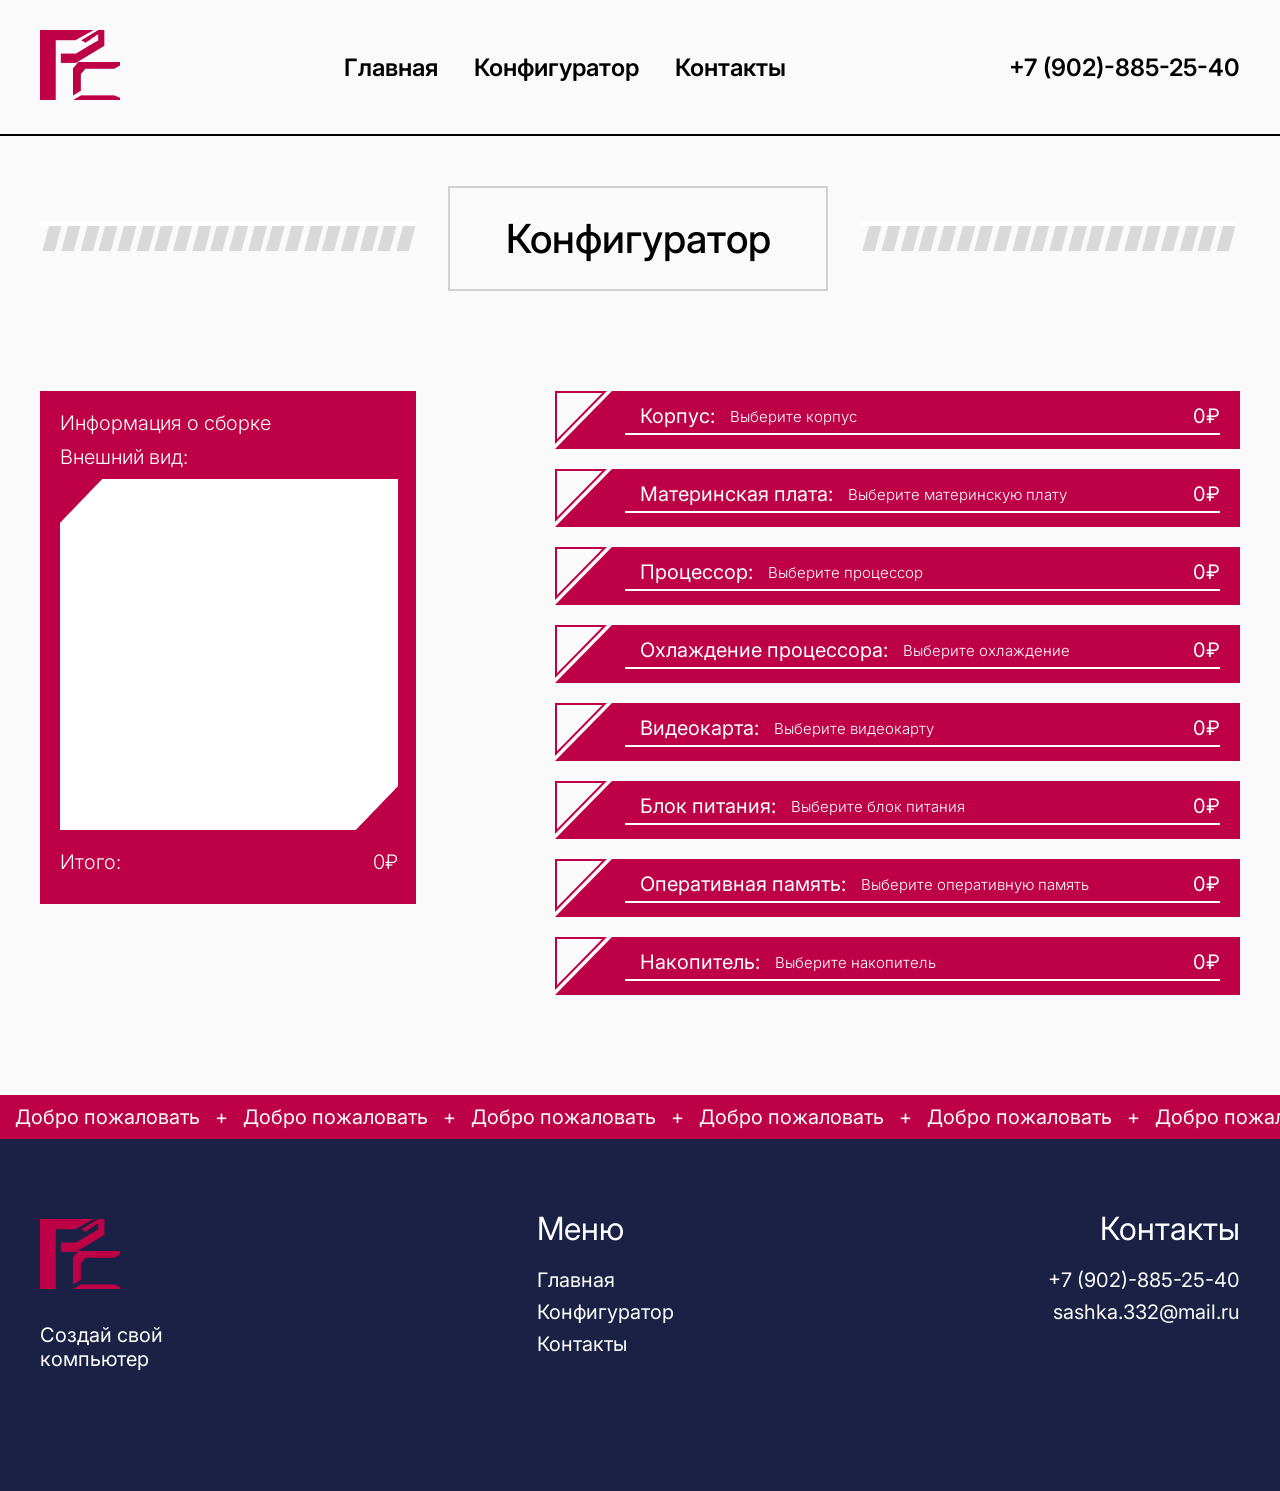
==== config.html @ 6a646ca5 "add" ====
<!DOCTYPE html>
<html lang="en">
<head>
    <meta charset="UTF-8">
    <meta name="viewport" content="width=device-width, initial-scale=1.0">
    <link rel="stylesheet" href="css/style.css">
    <link rel="stylesheet" href="css/config.css">
    <link rel="stylesheet" href="css/dopconfig.css">
    <link rel="stylesheet" href="css/mobileconfig.css">
    <title>PC - Конфигуратор</title>
</head>
<body>
    <!-- Шапка -->
    <header>
        <section class="navbar">
            <div class="main-logo">
                <a href="index.html"><img src="images/Лого.png" height="70px"></a>
            </div>
            <div class="main-menu">
                <a href="index.html">Главная</a>
                <a href="config.html" style="padding-left: 30px; padding-right: 30px;">Конфигуратор</a>
                <a href="contacts.html">Контакты</a>
            </div>
            <div class="main-contacts">
                <a href="tel:+79028852540" class="footer-link">+7 (902)-885-25-40</a>
            </div>
        </section>
    </header>
    <!-- Конец шапки -->

    <!--Содержание-->
    <section>
        <div class="line-h2-line" style="padding-top: 50px;">
            <img src="images/МаленькаяЛиния.png" height="33px" style="padding-right: 32px;">
            <h2>Конфигуратор</h2>
            <img src="images/МаленькаяЛиния.png" height="33px" style="padding-left: 32px;">
        </div>

        <!-- Конфигуратор -->
        <div class="configurator">
            <!-- Левая часть - изображение и цена -->
            <div class="config-left">
                <div class="image-price">
                    <p>Информация о сборке</p>
                    <p>Внешний вид:</p>
                    <div class="image-pc">
                        <div class="pc">
                            <img id="mainCaseImage" src="images/белыйКуб.png" alt="Изображение ПК" height="273px">
                        </div>
                    </div>
                    <div class="price">
                        <div class="text"><p>Итого:</p></div>
                        <div class="end-price"><p id="totalPrice">0₽</p></div>
                    </div>
                </div> 
            </div>

            <!-- Правая часть - компоненты -->
            <div class="complection">
                <!-- Корпус -->
                <div class="complection-item" data-component="case">
                    <div class="complection-start-image">
                        <div style="border-bottom: 2px solid #fff; display: flex; align-items: center; padding-bottom: 5px;">
                            <p class="complection-head">Корпус:</p>
                            <p class="complection-name">Выберите корпус</p>
                            <p class="complection-price">0₽</p>
                        </div>
                        <!-- Выпадающий список (скрыт по умолчанию) -->
                        <div class="component-dropdown" style="display: none;">
                            <!-- Варианты будут добавлены через JS -->
                        </div>
                    </div>
                </div>

                <!-- Материнская плата -->
                <div class="complection-item" data-component="motherboard">
                    <div class="complection-start-image">
                        <div style="border-bottom: 2px solid #fff; display: flex; align-items: center; padding-bottom: 5px;">
                            <p class="complection-head">Материнская плата:</p>
                            <p class="complection-name">Выберите материнскую плату</p>
                            <p class="complection-price">0₽</p>
                        </div>
                        <div class="component-dropdown" style="display: none;">
                            <!-- Варианты будут добавлены через JS -->
                        </div>
                    </div>
                </div>

                <!-- Процессор -->
                <div class="complection-item" data-component="cpu">
                    <div class="complection-start-image">
                        <div style="border-bottom: 2px solid #fff; display: flex; align-items: center; padding-bottom: 5px;">
                            <p class="complection-head">Процессор:</p>
                            <p class="complection-name">Выберите процессор</p>
                            <p class="complection-price">0₽</p>
                        </div>
                        <div class="component-dropdown" style="display: none;">
                            <!-- Варианты будут добавлены через JS -->
                        </div>
                    </div>
                </div>
                
                <!-- Охлаждение процессора -->
                <div class="complection-item" data-component="cooler">
                    <div class="complection-start-image">
                        <div style="border-bottom: 2px solid #fff; display: flex; align-items: center; padding-bottom: 5px;">
                            <p class="complection-head">Охлаждение процессора:</p>
                            <p class="complection-name">Выберите охлаждение</p>
                            <p class="complection-price">0₽</p>
                        </div>
                        <div class="component-dropdown" style="display: none;">
                            <!-- Варианты будут добавлены через JS -->
                        </div>
                    </div>
                </div>

                <!-- Видеокарта -->
                <div class="complection-item" data-component="gpu">
                    <div class="complection-start-image">
                        <div style="border-bottom: 2px solid #fff; display: flex; align-items: center; padding-bottom: 5px;">
                            <p class="complection-head">Видеокарта:</p>
                            <p class="complection-name">Выберите видеокарту</p>
                            <p class="complection-price">0₽</p>
                        </div>
                        <div class="component-dropdown" style="display: none;">
                            <!-- Варианты будут добавлены через JS -->
                        </div>
                    </div>
                </div>

                <!-- Блок питания -->
                <div class="complection-item" data-component="psu">
                    <div class="complection-start-image">
                        <div style="border-bottom: 2px solid #fff; display: flex; align-items: center; padding-bottom: 5px;">
                            <p class="complection-head">Блок питания:</p>
                            <p class="complection-name">Выберите блок питания</p>
                            <p class="complection-price">0₽</p>
                        </div>
                        <div class="component-dropdown" style="display: none;">
                            <!-- Варианты будут добавлены через JS -->
                        </div>
                    </div>
                </div>

                <!-- Оперативная память -->
                <div class="complection-item" data-component="ram">
                    <div class="complection-start-image">
                        <div style="border-bottom: 2px solid #fff; display: flex; align-items: center; padding-bottom: 5px;">
                            <p class="complection-head">Оперативная память:</p>
                            <p class="complection-name">Выберите оперативную память</p>
                            <p class="complection-price">0₽</p>
                        </div>
                        <div class="component-dropdown" style="display: none;">
                            <!-- Варианты будут добавлены через JS -->
                        </div>
                    </div>
                </div>

                <!-- Накопитель -->
                <div class="complection-item" data-component="storage">
                    <div class="complection-start-image">
                        <div style="border-bottom: 2px solid #fff; display: flex; align-items: center; padding-bottom: 5px;">
                            <p class="complection-head">Накопитель:</p>
                            <p class="complection-name">Выберите накопитель</p>
                            <p class="complection-price">0₽</p>
                        </div>
                        <div class="component-dropdown" style="display: none;">
                            <!-- Варианты будут добавлены через JS -->
                        </div>
                    </div>
                </div>
            </div>
        </div>
        <!--  конец  -->

    </section>

    <!--  Конец содержания  -->

    <!--  Подвал  -->
    <footer>
        <div class="redline">
            <div class="marquee-one-line">
                <div class="marquee-content" id="marqueeContent2">
                    <!-- Тут будет текст -->
                </div>
            </div>
        </div>
        <div class="content-footer">
            <div class="div-with-logo">
                <div class="main-logo">
                    <a href="index.html"><img src="images/Лого.png" height="70px"></a>
                </div>
                <p>Создай свой<br>компьютер</p>
            </div>
            <div class="footer-menu1">
                <h4>Меню</h4>
                <nav>  
                    <ul class="footer-menu">  
                        <li class="footer-menu-item">
                            <a href="index.html" class="footer-link">Главная</a>
                        </li>  
                        <li class="footer-menu-item">
                            <a href="config.html" class="footer-link">Конфигуратор</a>
                        </li>  
                        <li class="footer-menu-item">
                            <a href="contacts.html" class="footer-link">Контакты</a>
                        </li>  
                    </ul>  
                </nav>  
            </div>
            <div class="footer-menu2">
                <h4>Контакты</h4>
                <nav>  
                    <ul class="footer-menu">  
                        <li class="footer-menu-item">
                            <a href="tel:+79028852540" class="footer-link">+7 (902)-885-25-40</a>
                        </li>  
                        <li class="footer-menu-item">
                            <a href="mailto:sashka.332@mail.ru" class="footer-link">sashka.332@mail.ru</a>
                        </li>   
                    </ul>  
                </nav>  
            </div>
        </div>
    </footer>
    <!--  Подвал  -->
    <script src="js/configurator.js"></script>
    <script src="js/scripts.js"></script>
</body>
</html>
---- css/style.css ----
@import url('https://fonts.googleapis.com/css2?family=Inter:ital,opsz,wght@0,14..32,100..900;1,14..32,100..900&display=swap');
* {
    font-family: "Inter", sans-serif;
}

body {
    background-color: #fafafa;
    width: 100%;
    margin: 0px;
}

section {
    width: 1200px;
    margin-left: auto;
    margin-right: auto;
}

.coll-two {
    margin-top: 50px;
    display: flex;
    flex-direction: row;
}

.main-text {
    display: flex;
}

.main-text p {
    color: #fff;
    font-size: 48px;
    font-weight: 800;
    margin-top: 20px;
    margin-left: -140px;
    -webkit-text-stroke: 1.8px #000;
}

h1 {
    font-size: 80px;
    font-weight: 600;
    line-height: 90%;
    margin: 0px;
}

h2 {
    font-size: 40px;
    font-weight: 500;
    border: #d1d1d1 2px solid;
    width: 376px;
    text-align: center;
    padding-top: 26px;
    padding-bottom: 26px;
    margin: 0px;
}

h3 {
    font-size: 36px;
    font-weight: 500;
    margin: 0;
}

.stak-and-text {
    width: 250px;
    height: 72px;
    margin-top: 50px;
    font-size: 20px;
    line-height: 110%;
    display: flex;
}

.stak-and-text p {
    margin: auto;
}

.stak-and-text img {
    padding-right: 7px;
}

.button-img{
    margin-top: 50px;
}

.mainblok-right {
    display: flex;
    margin-left: 93px;
}
.img-border {
    width: 230px;
    height: 70px;
    font-size: 20px;
    font-weight: 400;
    line-height: 110%;
    background-color: #fff;
    border: 2px #d1d1d1 solid;
    padding-left: 15px;
    padding-top: 15px;
    padding-bottom: 13px;
    padding-right: 14px;
    margin-left: -180px;
    margin-top: 127px;
}

.image-from-div {
    margin-left: 40px;
}

.redline {
    background-color: #BE0046;
    padding-top: 10px;
    padding-bottom: 10px;
    margin-top: 50px;
}

.redline p {
   color: #fff; 
   font-size: 20px; 
   line-height: 100%; 
   letter-spacing: 7px;
   text-align: center; 
}

.blueline {
    height: 100px;
    background-color: #1B2145;
}

.h2-and-line {
    display: flex;
    align-items: center;
}

.about-block {
    display: flex;
    margin-left: 36px;
}

.about-block p {
    font-size: 20px;
    font-weight: 500;
    margin: 0;
    padding-top: 15px;
}
.texttxet {
    padding-left: 30px;
}
.whyWe-block {
    background-image: url(../images/ПочемуМы.png);
    background-size: contain;
    background-repeat: no-repeat;
    margin-left: 36px;
    margin-top: 31px;
    width: 685px;
    height: 277px;
}

.whyWe-block h3{
    padding-top: 15px;
    padding-left: 20px;
}
.icons {
    display: flex;
    margin-left: 100px;
    margin-top: 50px;
}

.icons-individual {
    text-align: center;
    font-size: 20px;
    font-weight: 500;
}

.icons-individual p{
    margin: 0;
    padding-top: 15px;
}

.shadow-line {
    margin-top: 100px;
    margin-bottom: 100px;
    height: 117px;
    background-image: url(../images/Разделение.png);
    background-size: cover;
}

.line-h2-line {
    display: flex;
    align-items: center;
}


/**/
        
        .marquee-content {
            display: inline-block;
            white-space: nowrap;
            animation: scroll 250s linear infinite;
        }
        
        .text-item {
            display: inline-block;
            color: white;
            font-size: 20px;
            font-weight: 400;
            padding: 0 15px;
        }
        
        .plus-item {
            display: inline-block;
            color: #fff;
            font-size: 20px;
            font-weight: 400;
            margin: 0;
            animation: pulse 1s infinite alternate;
        }
        
        @keyframes scroll {
            0% {
                transform: translateX(0);
            }
            100% {
                transform: translateX(-50%);
            }
        }
        
        
        /* Градиентные края */
        .marquee-one-line::before {
            content: '';
            position: absolute;
            top: 0;
            left: 0;
            width: 100px;
            height: 100%;
            z-index: 2;
            pointer-events: none;
        }
        
        .marquee-one-line::after {
            content: '';
            position: absolute;
            top: 0;
            right: 0;
            width: 100px;
            height: 100%;
            z-index: 2;
            pointer-events: none;
        }

.image-text-image {
    display: flex;
    align-items: center;
    margin-top: 50px;
}

.center-elements {
    align-items: center;
    margin-left: 34px;
    margin-right: 34px;
}
.center-elements p{
    font-size: 32px;
    font-weight: 500;
    text-align: center;
}
.images {
    display: flex;
}

footer  {
    background-color: #1B2145;
}

.content-footer {
    display: flex;
    margin: auto;
    width: 1200px;
}

.div-with-logo p{
    font-size: 20px;
    font-weight: 400;
    color: #fff;
}

.footer-menu1 {
    margin-left: auto;
    margin-right: auto;
}

.footer-menu1 h4{
    font-size: 32px;
    font-weight: 400;
    color: #fff;
    margin-top: 0;
    margin-bottom: 20px;
}

.footer-menu1 a{
    font-size: 20px;
    font-weight: 400;
    color: #fff;

}
.footer-menu2 {
    text-align: right;
}

.footer-menu2 h4{
    font-size: 32px;
    font-weight: 400;
    color: #fff;
    margin-top: 0;
    margin-bottom: 20px;
}

.footer-menu2 a{
    font-size: 20px;
    font-weight: 400;
    color: #fff;

}

.footer-menu {
    list-style: none;
    padding: 0;
    margin: 0;
}

.footer-menu-item {
    margin-bottom: 8px;
}

.footer-link {
    text-decoration: none;
    color: inherit;
}

.footer-menu1 a:hover{
    color: #BE0046;
}

.footer-menu2 a:hover{
    color: #BE0046;
}

.marquee-one-line {
    position: relative;
    overflow: hidden;
    width: 100%;
}

.marquee-content {
    display: inline-block;
    white-space: nowrap;
    animation: scroll 200s linear infinite;
}

/* Для верхней строки - другой ID */
#marqueeContent {
    animation: scroll 200s linear infinite;
}

/* Для нижней строки в футере - другой ID */
#marqueeContent2 {
    animation: scroll 200s linear infinite;
}

/* Убираем градиенты если они не нужны */
.marquee-one-line::before,
.marquee-one-line::after {
    display: none; /* Убираем если не нужны градиенты */
}

/* Или настрой градиенты правильно если хочешь оставить */
.marquee-one-line::before {
    content: '';
    position: absolute;
    top: 0;
    left: 0;
    width: 100px;
    height: 100%;
    background: linear-gradient(to right, #BE0046, transparent);
    z-index: 2;
    pointer-events: none;
}

.marquee-one-line::after {
    content: '';
    position: absolute;
    top: 0;
    right: 0;
    width: 100px;
    height: 100%;
    background: linear-gradient(to left, #BE0046, transparent);
    z-index: 2;
    pointer-events: none;
}

/* Пауза при наведении */
.marquee-content:hover {
    animation-play-state: paused;
}

/* Исправление для footer */
footer {
    margin-top: 100px;
    background-color: #1B2145;
    overflow: hidden; /* Чтобы градиенты не выходили за пределы */
}

.content-footer {
    padding-top: 50px;
    padding-bottom: 100px;
}

.footer-menu1, .footer-menu2 {
    padding-top: 20px;
}

/* Убери если это мешает */
footer .redline {
    margin-top: 0;
}

/* Дополнительные исправления */
.text-item, .plus-item {
    font-size: 20px;
    font-weight: 400;
    color: white;
}

.plus-item {
    animation: pulse 1s infinite alternate;
}

@keyframes pulse {
    0% { opacity: 0.7; }
    100% { opacity: 1; }
}

header{
    border-bottom: 2px #000 solid;
}

.main-menu {
    font-size: 24px;
    font-weight: 600;
    text-align: center;
    margin-left: auto;
    margin-right: auto;
}

.main-menu a{
    text-decoration: none;
    color: #000;
}

.main-contacts a{
    font-size: 24px;
    font-weight: 600;
    text-decoration: none;
    color: #000;
}

.navbar {
    display: flex;
    align-items: center;
}

.main-logo{
    margin-top: 30px;
    margin-bottom: 30px;
}

.image-icons {
    display: flex;
    margin-top: 100px;
    margin-bottom: 100px;
}

.contacts {
    margin-left: 36px;
}

.contacts-items{
    display: flex;
    align-items: center;
}
.contacts-items p {
    font-size: 24px;
    font-weight: 500;
    padding-left: 33px;
    color: #000;
    text-decoration: none;
    margin: 0;
}

.contacts-items a {
    font-size: 24px;
    font-weight: 500;
    color: #000;
    text-decoration: none;
    margin: 0;
    padding-left: 33px;
}
.contacts-image {
    margin-left: -33px;
}

.social-icons {
    display: flex;
    margin-top: 33px;
}
---- css/config.css ----
.configurator {
    display: flex;
    margin-top: 100px;
    margin-bottom: 100px;
}

.image-price {
    background-color: #BE0046;
    padding-left: 20px;
    padding-top: 20px;
    padding-bottom: 20px;
    padding-right: 18px;
}
.image-price p{
    margin: 0;
    font-size: 20px;
    font-weight: 300;
    color: #fff;
    margin-bottom: 10px;
}

.image-pc {
    background-image: url(../images/белыйКуб.png);
    background-size: contain;
    background-repeat: no-repeat;
    height: 351px;
    width: 338px;
}
.pc {
    display: flex;
    justify-content: center;
    align-items: center;
    height: 100%;
}

.price {
    display: flex;
    margin-top: 20px;
}

.end-price {
    text-align: right;
    margin-left: auto;
}

.complection {
    margin-left: auto;
}

.complection-item {
    width: 685px;
}

.complection-section{
    padding-left: 70px;
    padding-top: 13px;
    padding-bottom: 14px;
    padding-right: 20px;
    align-items: center;
    color: #fff;    
    background-color: #BE0046; 
}

.complection-head {
    padding-left: 15px;
    font-size: 20px;
    font-weight: 400;
    margin: 0;
}

.complection-name {
    padding-left: 15px;
    font-size: 15px;
    font-weight: 300;
    margin: 0;
}

.complection-price {
    margin-left: auto;
    margin-top: 0;
    margin-bottom: 0;
    text-align: right;
    font-size: 20px;
    font-weight: 400;
}

.complection-start-image{
    padding-left: 70px;
    padding-top: 13px;
    padding-bottom: 14px;
    padding-right: 20px;
    align-items: center;
    color: #fff;
    background-image: url(../images/ФонБлоков.png);
    background-size: contain;
    background-repeat: no-repeat;
    margin-top: 20px;
}

/* дополнительные стили для адаптивности */

/* Базовые стили для мобильных */
@media (max-width: 768px) {
    .image-price p {
        font-size: 18px;
        text-align: center;
    }
    
    .price {
        justify-content: center;
        flex-direction: column;
        align-items: center;
    }
    
    .text, .end-price {
        text-align: center;
        margin-left: 0;
    }
    
    .end-price p {
        font-size: 24px;
        margin-top: 5px;
    }
}

@media (max-width: 425px) {
    .image-price {
        padding: 15px;
    }
    
    .image-price p {
        font-size: 16px;
        margin-bottom: 8px;
    }
    
    .price {
        margin-top: 15px;
    }
    
    .text p, .end-price p {
        font-size: 18px;
    }
}
---- css/dopconfig.css ----
/* Добавьте/обновите в dopconfig.css */

/* Стили для выпадающего списка */
.component-dropdown {
    background-color: rgba(190, 0, 70, 0.98);
    border-radius: 4px;
    margin-top: 10px;
    box-shadow: 0 5px 20px rgba(0, 0, 0, 0.3);
    z-index: 100;
    max-height: 350px;
    overflow-y: auto;
    position: relative;
}

/* Фон для элементов в выпадающем меню */
.dropdown-content {
    padding: 5px 0;
    background: linear-gradient(135deg, rgba(27, 33, 69, 0.1) 0%, rgba(190, 0, 70, 0.9) 100%);
    border-radius: 4px;
}

.dropdown-item {
    padding: 0;
    cursor: pointer;
    transition: all 0.2s ease;
    border-bottom: 1px solid rgba(255, 255, 255, 0.1);
    background: rgba(27, 33, 69, 0.2);
    margin: 2px 5px;
    border-radius: 3px;
}

.dropdown-item:hover {
    background: rgba(255, 255, 255, 0.15);
    transform: translateX(5px);
}

.dropdown-item:last-child {
    border-bottom: none;
}

/* Подсветка выбранного элемента в дропдауне */
.dropdown-item.selected-in-dropdown {
    background: rgba(255, 255, 255, 0.2);
    border-left: 3px solid #ffffff;
}

/* Стиль для выбранного элемента */
.complection-item.selected {
    cursor: pointer !important; /* Оставляем курсор pointer для возможности изменения */
}

.complection-item.selected:hover .complection-section {
    background-color: rgba(190, 0, 70, 0.9);
    transform: translateY(-2px);
    box-shadow: 0 5px 15px rgba(0, 0, 0, 0.2);
    transition: all 0.3s ease;
}

/* Анимация для обновления цены */
.price-updated {
    animation: priceFlash 0.5s ease;
}

.total-price-updated {
    animation: totalPriceFlash 0.5s ease;
}

@keyframes priceFlash {
    0% { transform: scale(1); color: #fff; }
    50% { transform: scale(1.05); color: #ffd700; }
    100% { transform: scale(1); color: #fff; }
}

@keyframes totalPriceFlash {
    0% { transform: scale(1); }
    50% { transform: scale(1.05); }
    100% { transform: scale(1); }
}

/* Плавные переходы */
.complection-section, .complection-start-image {
    transition: all 0.3s ease;
}

/* Стили для скролла в выпадающем списке */
.component-dropdown::-webkit-scrollbar {
    width: 8px;
}

.component-dropdown::-webkit-scrollbar-track {
    background: rgba(27, 33, 69, 0.3);
    border-radius: 4px;
    margin: 5px;
}

.component-dropdown::-webkit-scrollbar-thumb {
    background: rgba(255, 255, 255, 0.4);
    border-radius: 4px;
}

.component-dropdown::-webkit-scrollbar-thumb:hover {
    background: rgba(255, 255, 255, 0.6);
}

/* Градиент для фона элементов в выпадающем меню */
.dropdown-item {
    background: linear-gradient(90deg, 
        rgba(27, 33, 69, 0.3) 0%, 
        rgba(190, 0, 70, 0.7) 50%, 
        rgba(27, 33, 69, 0.3) 100%);
}

.dropdown-item:hover {
    background: linear-gradient(90deg, 
        rgba(27, 33, 69, 0.4) 0%, 
        rgba(190, 0, 70, 0.8) 50%, 
        rgba(27, 33, 69, 0.4) 100%);
}

/* Адаптивность для выпадающего списка */
@media (max-width: 768px) {
    .dropdown-item > div {
        flex-direction: column;
        align-items: flex-start !important;
    }
    
    .dropdown-item > div > div:last-child {
        margin-top: 5px;
        align-self: flex-end;
    }
}

/* Добавьте в dopconfig.css */

/* Отступы между выбранными блоками */
.complection-item.selected + .complection-item.selected {
    margin-top: 20px;
}

/* Отступы между всеми блоками для единообразия */
.complection-item:not(:first-child) {
    margin-top: 20px;
}

/* Убираем отступы у блоков, которые скрыты (дропдауны) */
.component-dropdown {
    margin-top: 0 !important;
}

/* Отступы внутри блоков */
.complection-section, .complection-start-image {
    padding-top: 13px !important;
    padding-bottom: 14px !important;
    margin: 0 !important;
}

/* Адаптивность отступов */
@media (max-width: 768px) {
    .complection-item:not(:first-child),
    .complection-item.selected + .complection-item.selected {
        margin-top: 15px;
    }
}

/**/
/*- адаптация выпадающих списков */

@media (max-width: 768px) {
    .component-dropdown {
        position: relative !important;
        z-index: 10;
        max-height: 200px;
    }
    
    .dropdown-item > div {
        flex-direction: column;
        align-items: flex-start;
        padding: 10px 15px;
    }
    
    .dropdown-item .complection-name {
        margin-top: 5px;
        font-size: 13px;
    }
    
    .dropdown-item .complection-price {
        align-self: flex-end;
        margin-top: 5px;
        font-size: 16px;
    }
}

@media (max-width: 425px) {
    .component-dropdown {
        max-height: 180px;
    }
    
    .dropdown-item {
        padding: 8px 10px !important;
    }
    
    .dropdown-item .complection-head {
        font-size: 14px;
    }
    
    .dropdown-item .complection-name {
        font-size: 12px;
    }
    
    .dropdown-item .complection-price {
        font-size: 14px;
    }
}
---- css/mobileconfig.css ----
/* mobileconfig.css - Адаптация для мобильных устройств */

/* Экраны меньше 1200px */
@media (max-width: 1200px) {
    .configurator {
        flex-direction: column;
        align-items: center;
        margin-top: 60px;
        margin-bottom: 60px;
    }
    
    .config-left {
        width: 100%;
        display: flex;
        justify-content: center;
        margin-bottom: 40px;
    }
    
    .complection {
        margin-left: 0;
        width: 100%;
    }
    
    .complection-item {
        width: 100%;
        max-width: 685px;
        margin-left: auto;
        margin-right: auto;
    }
    
    .complection-start-image {
        background-image: none;
        background-color: #BE0046;
        padding-left: 20px;
        padding-right: 20px;
    }
    
    .complection-item.selected:hover .complection-start-image {
        background-color: rgba(190, 0, 70, 0.9);
    }
    
    /* Убираем маленькие линии на заголовке */
    .line-h2-line img {
        display: none;
    }
    
    .line-h2-line h2 {
        width: 300px;
        font-size: 36px;
        padding-top: 20px;
        padding-bottom: 20px;
    }
}

/* Экран меньше 768px */
@media (max-width: 768px) {
    .configurator {
        margin-top: 40px;
        margin-bottom: 40px;
    }
    
    .image-price {
        padding: 15px;
    }
    
    .image-price p {
        font-size: 18px;
        text-align: center;
        margin-bottom: 8px;
    }
    
    .image-pc {
        height: 250px;
        width: 240px;
        margin: 0 auto;
    }
    
    .pc img {
        height: 200px;
    }
    
    .price {
        flex-direction: column;
        align-items: center;
        justify-content: center;
        margin-top: 15px;
    }
    
    .text, .end-price {
        text-align: center;
        margin-left: 0;
    }
    
    .end-price p {
        font-size: 24px;
        margin-top: 5px;
    }
    
    .complection-item:not(:first-child),
    .complection-item.selected + .complection-item.selected {
        margin-top: 15px;
    }
    
    .complection-start-image {
        padding-left: 15px;
        padding-right: 15px;
        padding-top: 10px;
        padding-bottom: 10px;
    }
    
    .complection-head {
        font-size: 18px;
        padding-left: 10px;
    }
    
    .complection-name {
        font-size: 13px;
        padding-left: 10px;
    }
    
    .complection-price {
        font-size: 18px;
    }
    
    .component-dropdown {
        max-height: 200px;
    }
    
    .dropdown-item > div {
        flex-direction: column;
        align-items: flex-start;
        padding: 10px 15px;
    }
    
    .dropdown-item .complection-name {
        margin-top: 5px;
        font-size: 13px;
    }
    
    .dropdown-item .complection-price {
        align-self: flex-end;
        margin-top: 5px;
        font-size: 16px;
    }
    
    /* Убираем маленькие линии на заголовке */
    .line-h2-line {
        flex-direction: column;
        align-items: center;
    }
    
    .line-h2-line h2 {
        width: 250px;
        font-size: 28px;
        padding-top: 15px;
        padding-bottom: 15px;
    }
}

/* Экран меньше 425px */
@media (max-width: 425px) {
    .image-price p {
        font-size: 16px;
    }
    
    .image-pc {
        height: 200px;
        width: 190px;
    }
    
    .pc img {
        height: 150px;
    }
    
    .text p, .end-price p {
        font-size: 18px;
    }
    
    .complection-head {
        font-size: 16px;
    }
    
    .complection-name {
        font-size: 12px;
    }
    
    .complection-price {
        font-size: 16px;
    }
    
    .component-dropdown {
        max-height: 180px;
    }
    
    .dropdown-item {
        padding: 8px 10px;
    }
    
    .dropdown-item .complection-head {
        font-size: 14px;
    }
    
    .dropdown-item .complection-name {
        font-size: 12px;
    }
    
    .dropdown-item .complection-price {
        font-size: 14px;
    }
    
    /* Убираем маленькие линии на заголовке */
    .line-h2-line h2 {
        width: 200px;
        font-size: 24px;
        padding-top: 15px;
        padding-bottom: 15px;
    }
}

/* Очень маленькие экраны (меньше 375px) */
@media (max-width: 375px) {
    .complection-start-image {
        padding-left: 10px;
        padding-right: 10px;
    }
    
    .complection-head {
        font-size: 14px;
        padding-left: 5px;
    }
    
    .complection-name {
        font-size: 11px;
        padding-left: 5px;
    }
    
    .complection-price {
        font-size: 14px;
    }
    
    .text p, .end-price p {
        font-size: 16px;
    }
    
    /* Убираем маленькие линии на заголовке */
    .line-h2-line h2 {
        width: 180px;
        font-size: 22px;
    }
}


































/* Планшеты 1200px - 768px */
@media (max-width: 1200px) {
    section {
        width: 90%;
        max-width: 768px;
    }
    
    .content-footer {
        width: 90%;
        max-width: 768px;
    }
    
    .main-menu a {
        padding-left: 15px;
        padding-right: 15px;
    }
    
    .main-contacts a {
        font-size: 20px;
    }
    
    .coll-two {
        justify-content: center;
    }
    
    h2 {
        width: 300px;
        font-size: 36px;
        padding-top: 20px;
        padding-bottom: 20px;
    }
}

/* Планшеты 768px и меньше */
@media (max-width: 768px) {
    .navbar {
        flex-direction: column;
        padding: 15px 0;
    }
    .main-logo{
        margin: 0;
    }
    .main-menu {
        margin-top: 20px;
    }
    
    .main-contacts {
        margin-top: 10px;
    }
    
    .image-icons {
        margin-top: 50px;
        margin-bottom: 50px;
    }
    
    .content-footer {
        flex-direction: column;
        text-align: center;
    }
    
    .footer-menu1, .footer-menu2 {
        margin: 20px 0;
        text-align: center;
    }
    
    .footer-menu2 {
        text-align: center;
    }
    
    .div-with-logo {
        margin-bottom: 20px;
    }
    
    h1 {
        font-size: 60px;
    }
    
    .main-text p {
        font-size: 36px;
        margin-left: -100px;
    }
    
    .h2-and-line {
        flex-direction: column;
        align-items: center;
    }
    
    .h2-and-line img {
        display: none;
    }
    .contacts-items {
        display: flex;
        flex-direction: row;
    }
    .main-contacts {
        display: none;
    }
}

/* Мобильные устройства 420px - 320px */
@media (max-width: 425px) {
    section {
        width: 95%;
    }
    
    .content-footer {
        width: 95%;
    }
    
    .main-menu {
        display: flex;
        flex-direction: column;
        gap: 10px;
        font-size: 16px;
    }
    
    .main-menu a {
        font-size: 16px;
    }

    
    h1 {
        font-size: 48px;
    }
    
    h2 {
        width: 250px;
        font-size: 28px;
        padding-top: 15px;
        padding-bottom: 15px;
    }
    
    h3 {
        font-size: 28px;
    }
    
    .main-text p {
        font-size: 28px;
        margin-left: -70px;
        margin-top: 10px;
    }
    
    .main-contacts a {
        display: none;
    }
    
    .contacts-items {

        text-align: left;
    }
    
    .contacts-items p,
    .contacts-items a {
        padding-left: 10;
        padding-top: 15px;
        font-size: 20px;
    }
    
    .contacts-items a {
        text-align: center;
    }
    
    .social-icons {
        justify-content: left;
        flex-wrap: wrap;
        gap: 20px;
    }
    
    .social-icons a {
        padding-left: 0 !important;
        padding-right: 0 !important;
    }
    
    .main-logo img {
        height: 50px;
    }
    
    .div-with-logo img {
        height: 50px;
    }
    
    .stak-and-text {
        font-size: 16px;
        margin-top: 30px;
    }
    
    .button-img {
        margin-top: 30px;
    }
    
    .img-border {
        margin-left: -120px;
        margin-top: 80px;
        width: 180px;
        height: 60px;
        font-size: 16px;
    }
    
    .marquee-content {
        animation: scroll 120s linear infinite;
    }
    
    .text-item, .plus-item {
        font-size: 16px;
    }
    
    .footer-menu1 h4,
    .footer-menu2 h4 {
        font-size: 24px;
    }
    
    .footer-menu1 a,
    .footer-menu2 a {
        font-size: 16px;
    }
    
    .div-with-logo p {
        font-size: 16px;
    }
}

/* Очень маленькие экраны 320px и меньше */
@media (max-width: 320px) {
    h1 {
        font-size: 40px;
    }
    
    h2 {
        width: 200px;
        font-size: 24px;
    }
    
    .contacts-items p,
    .contacts-items a {
        font-size: 16px;
    }
    
}

/* Дополнительные улучшения для мобильных устройств */
@media (max-width: 420px) {
    /* Улучшение навигации на мобильных */
    .navbar {
        padding: 10px 0;
    }
    
    .main-logo {
        margin-top: 10px;
        margin-bottom: 10px;
    }
    
    /* Улучшение карты */
    .image-icons iframe {
        border-radius: 8px;
    }
    
    /* Улучшение отступов для контактов */
    .contacts-items {
        margin-top: 25px;
    }
    
    /* Улучшение социальных иконок */
    .social-icons img {
        height: 70px;
    }
    
    /* Улучшение футера */
    .content-footer {
        padding-top: 30px;
        padding-bottom: 30px;
    }
    
    .footer-menu-item {
        margin-bottom: 5px;
    }
    
    /* Улучшение бегущей строки */
    .marquee-one-line::before,
    .marquee-one-line::after {
        width: 30px; /* Уменьшаем градиенты на мобильных */
    }
}
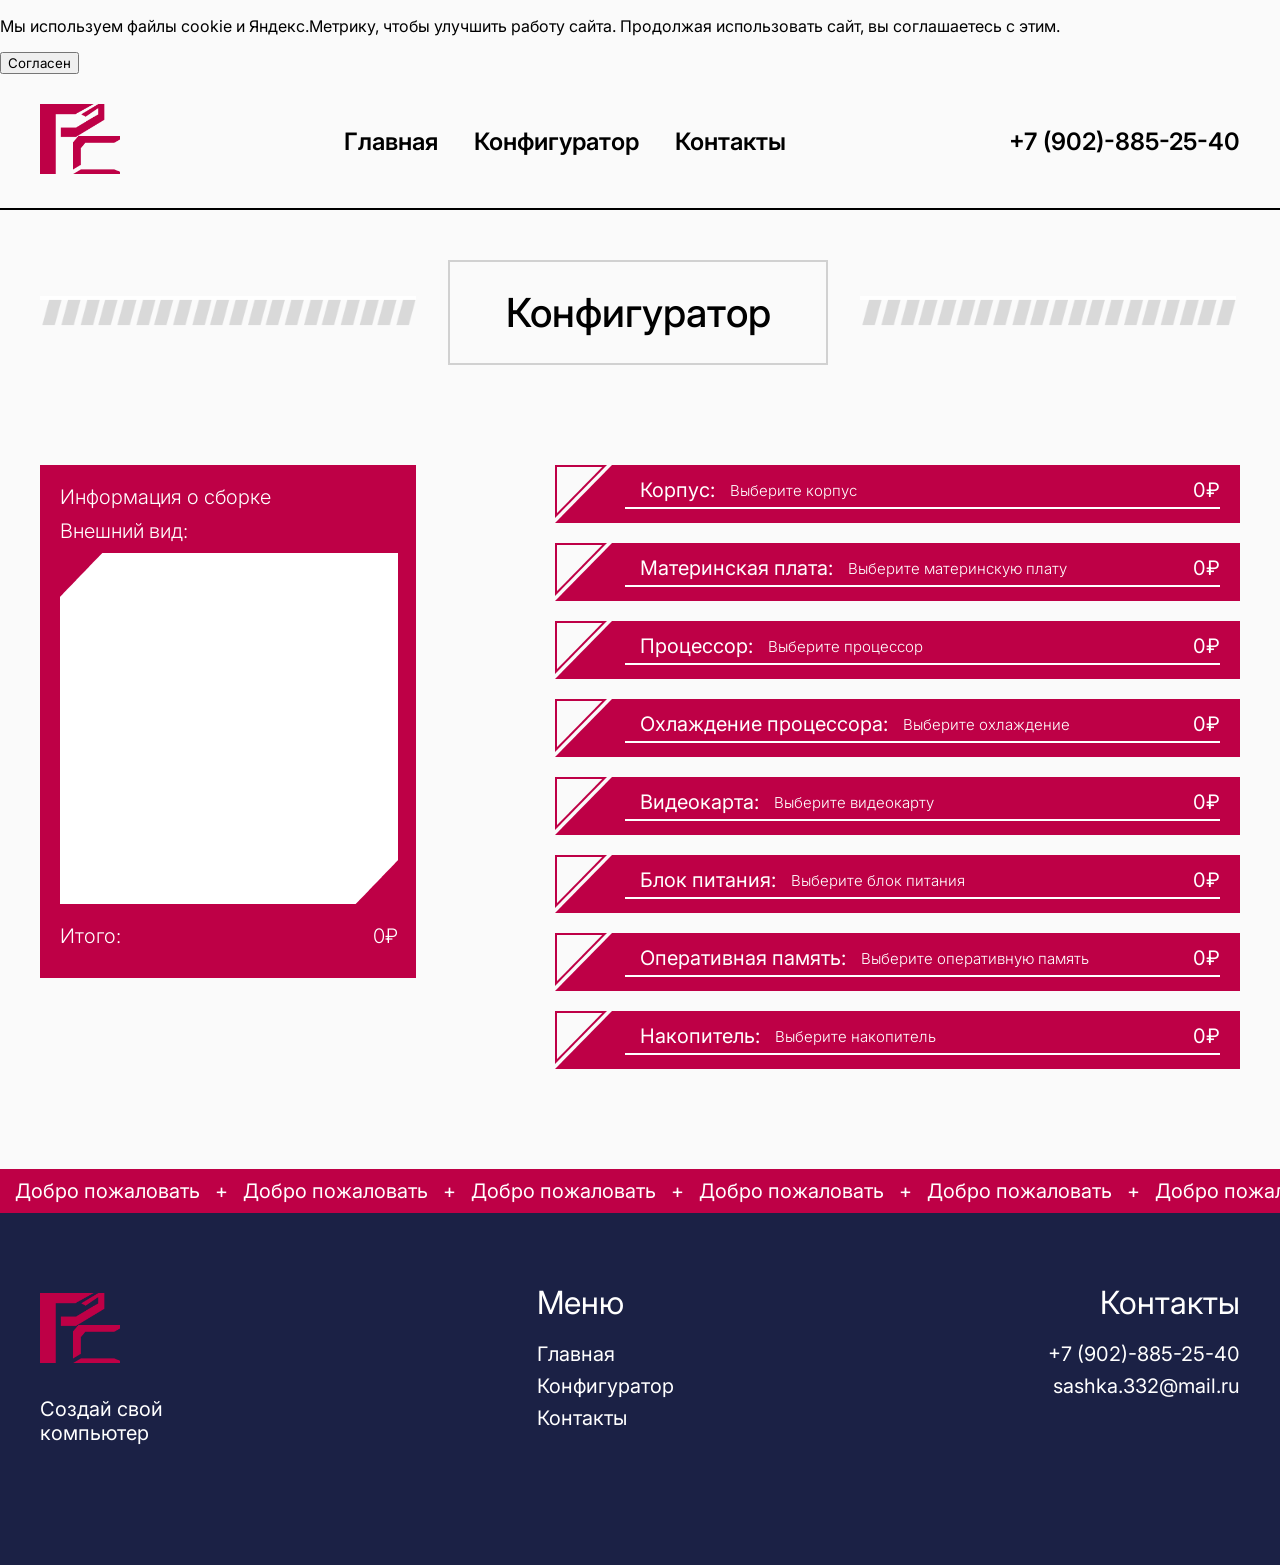
==== commit 747a7630: "Update config.html" ====
--- a/config.html
+++ b/config.html
@@ -7,9 +7,27 @@
     <link rel="stylesheet" href="css/config.css">
     <link rel="stylesheet" href="css/dopconfig.css">
     <link rel="stylesheet" href="css/mobileconfig.css">
+    <!-- Yandex.Metrika counter -->
+<script type="text/javascript">
+    (function(m,e,t,r,i,k,a){
+        m[i]=m[i]||function(){(m[i].a=m[i].a||[]).push(arguments)};
+        m[i].l=1*new Date();
+        for (var j = 0; j < document.scripts.length; j++) {if (document.scripts[j].src === r) { return; }}
+        k=e.createElement(t),a=e.getElementsByTagName(t)[0],k.async=1,k.src=r,a.parentNode.insertBefore(k,a)
+    })(window, document,'script','https://mc.yandex.ru/metrika/tag.js?id=107226571', 'ym');
+
+    ym(107226571, 'init', {ssr:true, webvisor:true, clickmap:true, ecommerce:"dataLayer", referrer: document.referrer, url: location.href, accurateTrackBounce:true, trackLinks:true});
+</script>
+<noscript><div><img src="https://mc.yandex.ru/watch/107226571" style="position:absolute; left:-9999px;" alt="" /></div></noscript>
+<!-- /Yandex.Metrika counter -->
     <title>PC - Конфигуратор</title>
 </head>
 <body>
+    <!-- Соглашение на сбор аналитики -->
+    <div id="cookie-notification" class="cookie-notification" style="display: none;">
+  <p>Мы используем файлы cookie и Яндекс.Метрику, чтобы улучшить работу сайта. Продолжая использовать сайт, вы соглашаетесь с этим.</p>
+  <button id="agree-button">Согласен</button>
+</div>
     <!-- Шапка -->
     <header>
         <section class="navbar">
@@ -228,4 +246,6 @@
     <script src="js/configurator.js"></script>
     <script src="js/scripts.js"></script>
 </body>
-</html>+
+</html>
+
